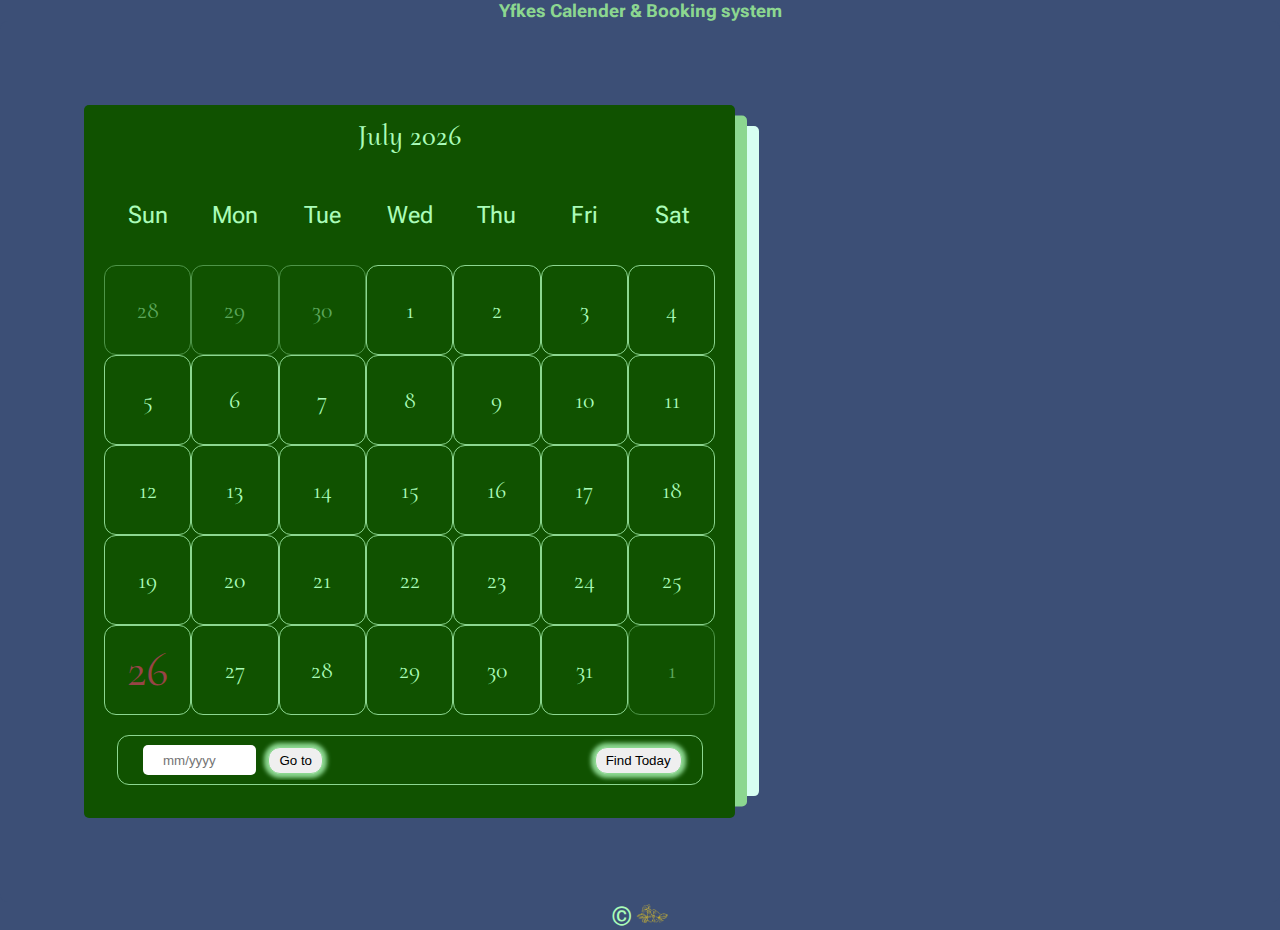
==== index.html @ 63cdee23 "calendar with pages" ====
<!DOCTYPE html>
<html lang="en">
  <head>
    <meta charset="UTF-8" />
    <meta http-equiv="X-UA-Compatible" content="IE=edge,chrome=1" />
    <meta name="viewport" content="width=device-width,initial-scale=1.0" />
    <meta name="description" content="SEO info" />
    <link rel="preconnect" href="https://fonts.googleapis.com" />
    <link rel="preconnect" href="https://fonts.gstatic.com" crossorigin />
    <link href="https://fonts.googleapis.com/css2?family=Cormorant+Upright:wght@300&family=Roboto+Flex:opsz,wght@8..144,200&display=swap" rel="stylesheet" />
    <link rel="stylesheet" href="/assests/workings/style.css" />
    <link rel="stylesheet" href="https://cdnjs.cloudflare.com/ajax/libs/font-awesome/6.4.0/css/all.min.css" integrity="sha512-iecdLmaskl7CVkqkXNQ/ZH/XLlvWZOJyj7Yy7tcenmpD1ypASozpmT/E0iPtmFIB46ZmdtAc9eNBvH0H/ZpiBw==" crossorigin="anonymous" referrerpolicy="no-referrer" />
    <title>Yfkes calendar & booking system</title>
  </head>
  <body>
    <header>
      <h1>Yfkes Calender & Booking system</h1>
    </header>
    <div class="container">
      <div class="left">
        <div class="calendar">
          <div class="month">
            <i class="fa fa-angle-left prev"></i>
            <div class="date"></div>
            <i class="fa fa-angle-right next"></i>
          </div>
          <div class="weekdays">
            <div class="weekday">Sun</div>
            <div class="weekday">Mon</div>
            <div class="weekday">Tue</div>
            <div class="weekday">Wed</div>
            <div class="weekday">Thu</div>
            <div class="weekday">Fri</div>
            <div class="weekday">Sat</div>
          </div>
          <div class="days">
            <!-- We will populate from js -->
          </div>
          <div class="goto-day">
            <div class="goto">
              <input type="text" class="date-input" placeholder="mm/yyyy" />
              <button class="cal-goto-btn goto-btn">Go to</button>
            </div>
            <button class="cal-goto-btn today-btn">Find Today</button>
          </div>
        </div>
      </div>
    </div>
    <footer>
      <p>
        &copy;
        <img class="footer-img" src="/assests/images/rose_simplified_yellow_100.png" alt="Yfkes logo" />
        <script src="/assests/workings/scripts.js"></script>
      </p>
    </footer>
  </body>
</html>
---- assests/workings/style.css ----
:root {
  /*colours */
  --mint-green: #d7fff1ff;
  --light-green: #aafcb8ff;
  --light-green-2: #8cd790ff;
  --cambridge-blue: #77af9cff;
  --castleton-green: #285943ff;
  --cordovan: #984447ff;
  --french-gray: #b9c0daff;
  --sunglow: #ffd23fff;
  --yinmn-blue: #3c4f76ff;
  --cal-poly-green: #105200ff;

  /* End of colours */

  /* Site Colour scheme */
  --clr-darkest: var(--castleton-green);
  --clr-darker: var(--cal-poly-green);
  --clr-dark: var(--yinmn-blue);
  --clr-main: var(--cambridge-blue);
  --clr-light: var(--light-green-2);
  --clr-lighter: var(--light-green);
  --clr-lightest: var(--mint-green);
  --clr-highlight: var(--sunglow);
  --clr-shadow: var(--french-gray);
  --clr-contrast: var(--cordovan);
  /* End of Site Colour scheme */

  /* Site fonts & Sizes */

  --fnt-number: 'Cormorant Upright', serif;
  --fnt-text: 'Roboto Flex', sans-serif;
  font-size: 24px;
  font-family: var(--fnt-text);

  /* End of Site fonts & Sizes */
}

* {
  margin: 0;
  padding: 0;
  box-sizing: border-box;
}

html {
  background-color: var(--clr-darkest);
  color: var(--clr-lighter);
}

body {
  min-height: 50vh;
  display: flex;
  flex-direction: column;
  align-items: center;
  justify-content: center;
  background-color: var(--clr-dark);
}

h1 {
  font-family: var(--fnt-text);
  color: var(--clr-light);
  font-size: 0.75rem;
}

.container {
  position: relative;
  width: 100%;
  min-height: 850px;
  margin: 0 auto;
  padding: 5%;
  color: var(--clr-lighter);
  display: flex;
  border-radius: 08px;
  background-color: var(--clr-dark);
}

.left {
  width: 60%;
  padding: 20px;
}

.calendar {
  position: relative;
  width: 100%;
  height: 100%;
  display: flex;
  flex-direction: column;
  flex-wrap: wrap;
  justify-content: space-between;
  color: var(--clr-lighter);
  border-radius: 5px;
  background-color: var(--clr-darker);
}

.calendar::before,
.calendar::after {
  content: '';
  position: absolute;
  top: 50%;
  left: 100%;
  width: 12px;
  height: 97%;
  border-radius: 0 5px 5px 0;
  background-color: var(--clr-light);
  transform: translateY(-50%);
}

.calendar::before {
  content: '';
  height: 94%;
  left: calc(100% + 12px);
  background-color: var(--clr-lightest);
}

.calendar .month {
  width: 100%;
  height: 15px;
  display: flex;
  align-items: center;
  justify-content: space-between;
  padding: 30px 50px;
  font-size: 1.2rem;
  font-weight: 500;
  text-transform: capitalize;
  font-family: var(--fnt-number);
}

.calendar .month .prev,
.calendar .month .next {
  cursor: pointer;
}
.calendar .month .prev:hover,
.calendar .month .next:hover {
  color: var(--clr-highlight);
}

.footer-img {
  height: 20px;
  /* width: 100px; */
  border-radius: 50%;
  border: var(--clr-highlight);
}

.calendar .weekdays {
  width: 100%;
  height: 100px;
  display: flex;
  align-items: center;
  justify-content: space-between;
  padding: 0 20px;
  font-family: var(--fnt-text);
  font-size: 1rem;
  font-weight: 450;
}

.calendar .weekdays .weekday {
  width: 14.28%;
  height: 100%;
  display: flex;
  align-items: center;
  justify-content: center;
}

.calendar .days {
  width: 100%;
  display: flex;
  flex-wrap: wrap;
  justify-content: space-between;
  padding: 0 20px;
  font-size: 1rem;
  font-weight: 400;
  margin-bottom: 20px;
}

.calendar .days .day {
  width: 14.28%;
  font-family: var(--fnt-number);
  height: 90px;
  display: flex;
  align-items: center;
  justify-content: center;
  cursor: pointer;
  color: var(--clr-lighter);
  border: 1px solid var(--clr-light);
  border-radius: 12px;
  column-gap: 6px;
}

.calendar .day:not(.prev-date, .next-date, .not-working):hover {
  color: var(--clr-main);
  background-color: var(--clr-contrast);
}

.calendar .days .prev-date,
.calendar .days .next-date,
.calendar .days .not-working {
  opacity: 50%;
  cursor: not-allowed;
}

.calendar .days .active {
  position: relative;
  font-size: 1.5rem;
  background-color: var(--clr-lightest);
  color: var(--clr-darkest);
}

.calendar .days .active::before {
  content: '';
  position: absolute;
  top: 0;
  left: 0;
  width: 100%;
  height: 100%;
  box-shadow: 0 0 10px 8px var(--clr-contrast);
}

.calendar .days .today {
  font-size: 2rem;
  color: var(--clr-contrast);
}

.calendar .days .event {
  position: relative;
  font-size: 1.6rem;
  box-shadow: 0 0 10px 4px var(--clr-lightest);
}
.calendar .days .event::after {
  content: '';
  position: absolute;
  bottom: 10%;
  left: 50%;
  width: 75%;
  height: 6px;
  border-radius: 30px;
  transform: translateX(-50%);
  background-color: var(--clr-highlight);
}

.calendar .event:hover::after {
  background-color: var(--clr-highlight);
}

.calendar.active.event::after {
  background-color: var(--clr-highlight);
  bottom: 20%;
}
.calendar .active:hover::after {
  background-color: var(--clr-highlight);
  bottom: 20%;
}
.calendar .active .event {
  padding-bottom: 10%;
}

.calendar .goto-day {
  width: 90%;
  height: 50px;
  display: flex;
  align-items: center;
  justify-content: space-between;
  gap: 5px;
  padding: 0 20px;
  margin: 0 5% 5% 5%;
  color: var(--clr-dark);
  border: 1px solid var(--clr-light);
  border-radius: 12px;
}

.calendar .goto-day .goto {
  display: flex;
  align-items: center;
  border-radius: 5px;
  gap: 0.5rem;
  overflow: hidden;
  padding: 1%;
}
.date-input {
  width: 40%;
  height: 30px;
  outline: none;
  border: none;
  border-radius: 5px;
  padding: 10px 20px;
  color: var(--clr-darkest);
}

.cal-goto-btn {
  padding: 5px 10px;
  border: 1px solid var(--clr-light);
  border-radius: 12px;
  box-shadow: 0 0 4px 4px var(--clr-light);
  cursor: pointer;
}
.calendar .cal-goto-btn:hover {
  background-color: var(--clr-light);
  color: var(--clr-darkest);
}
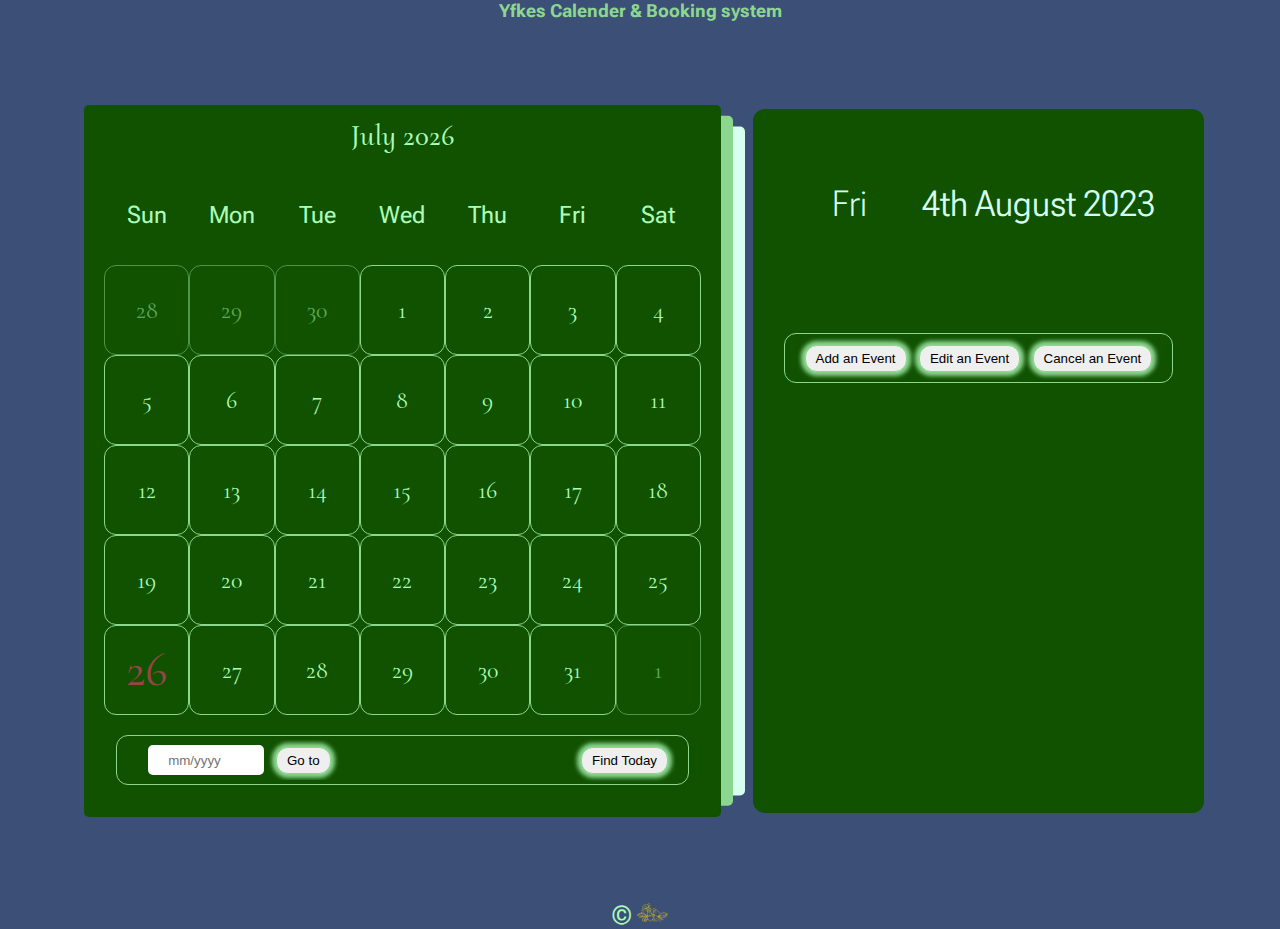
==== commit c7791cbd: "add in events" ====
--- a/index.html
+++ b/index.html
@@ -45,6 +45,100 @@
           </div>
         </div>
       </div>
+      <div class="right">
+        <div class="event-summary">
+          <div class="today-date">
+          <div class="event-day">Fri</div>
+          <div class="event-date">4th August 2023</div>
+        </div>
+        <div class="events">
+          <!-- We will add events through js -->
+          <!-- <div class="event">
+            <div class="title">
+              <i class="fas fa-circle"></i>
+              <h3 class="event-title">Event 1</h3>
+            </div>
+            <div class="event-time">09:00AM - 10:00AM</div>
+          </div>
+          <div class="event">
+            <div class="title">
+              <i class="fas fa-circle"></i>
+              <h3 class="event-title">Event 2</h3>
+            </div>
+            <div class="event-time">10:00AM - 12:00PM</div>
+          </div>
+          <div class="event">
+            <div class="title">
+              <i class="fas fa-circle"></i>
+              <h3 class="event-title">Event 3</h3>
+            </div>
+            <div class="event-time">02:00PM - 04:00PM</div>
+          </div>
+          <div class="event">
+            <div class="title">
+              <i class="fas fa-circle"></i>
+              <h3 class="event-title">Event 4</h3>
+            </div>
+            <div class="event-time">04:30PM - 17:00PM</div>
+          </div> -->
+        </div>
+        
+        <div class="add-event-wrapper closee">
+          <div class="add-event-header">
+            <div class="title">Add an Event</div>
+              <i class="fas fa-times close"></i>
+          </div>
+          <div class="add-event-body">
+              <div class="add-event-input">
+                <div class="choices">
+                <fieldset class="place">
+                  <legend>Where is your session?</legend>
+                  <div class="">
+                    <input type="radio" name="input-event-venue" id="venue" class="event-venue" value="yours" />
+                    <label for="yours">Your Place</label>
+                  </div>
+                  <div class="">
+                          <input type="radio" name="input-event-venue" id="venue" class="event-venue" value="mine" />
+                      <label for="mine">My Place</label>
+                  </div>
+                   <div class="">
+                       <input type="radio" name="input-event-venue" id="venue" class="event-venue" value="online" />
+                      <label for="online">Online</label>
+                   </div>
+                  </fieldset>
+                  <fieldset class="type">
+                  <legend>What type of session?
+                    <div class="">
+                      <input type="radio" name="input-event-type" id="group" class="event-type" value="group" />
+                      <label for="group">Group</label>
+                      </div>
+                      <div class="">
+                      <input type="radio" name="input-event-type" id="individual" class="event-type" value="individual" />
+                      <label for="individual">Individual</label>
+                    </div>
+                  </fieldset>
+                </div>
+                <input type="text" name="input-event-name" id="input-event-name" class="event-name" placeholder="Attendee" />
+                <div class="times">
+                   <input type="text" name="input-event-from" id="input-event-from" class="event-time" placeholder="Time From" />
+                  <input type="text" name="input-event-to" id="input-event-to" class="event-time" placeholder="Time to" />
+                </div>
+              </div>
+          </div>
+          <div class="add-event-footer">
+            <button class="cal-goto-btn add-event-bye">Save Event</button>
+          </div>
+        </div>
+        <div class="events-footer goto-day">
+          <button class="cal-goto-btn add-event-btn">Add an Event
+          </button>
+          <button class="cal-goto-btn edit-event-btn">Edit an Event
+          </button>
+          <button class="cal-goto-btn close-event-btn">Cancel an Event
+          </button>
+        </div>
+        </div>
+      </div>
     </div>
     <footer>
       <p>
--- a/assests/workings/style.css
+++ b/assests/workings/style.css
@@ -79,6 +79,43 @@
   padding: 20px;
 }
 
+.right {
+  position: relative;
+  width: 40%;
+  min-height: 100%;
+  padding: 20px 9px;
+  background-color: var(--clr-darker);
+  border-radius: 12px;
+  margin: 1rem 0.5rem;
+}
+
+.right .today-date {
+  width: 100%;
+  height: 50px;
+  display: flex;
+  flex-wrap: wrap;
+  gap: 10px;
+  align-items: center;
+  justify-content: space-between;
+  padding: 0 40px;
+  padding-left: 70px;
+  margin-top: 50px;
+  margin-bottom: 20px;
+  text-transform: capitalize;
+}
+
+.today-date .event-day {
+  font-size: 1.5rem;
+  font-weight: 300;
+  color: var(--clr-lightest);
+}
+
+.today-date .event-date {
+  font-size: 1.5rem;
+  font-weight: 400;
+  color: var(--clr-lightest);
+}
+
 .calendar {
   position: relative;
   width: 100%;
@@ -253,7 +290,7 @@
   padding-bottom: 10%;
 }
 
-.calendar .goto-day {
+.goto-day {
   width: 90%;
   height: 50px;
   display: flex;
@@ -267,7 +304,7 @@
   border-radius: 12px;
 }
 
-.calendar .goto-day .goto {
+.goto-day .goto {
   display: flex;
   align-items: center;
   border-radius: 5px;
@@ -296,3 +333,213 @@
   background-color: var(--clr-light);
   color: var(--clr-darkest);
 }
+
+.right .events {
+  width: 100%;
+  height: 100%;
+  max-height: 600px;
+  overflow-x: hidden;
+  overflow-y: auto;
+  display: flex;
+  flex-direction: column;
+  padding: 4px;
+  margin: 2rem 0;
+}
+
+.right .events .event {
+  position: relative;
+  width: 95%;
+  min-height: 70px;
+  display: flex;
+  align-items: center;
+  justify-content: center;
+  flex-direction: column;
+  gap: 5px;
+  padding: 0 20px;
+  padding-left: 50px;
+  color: var(lighter);
+  background: linear-gradient(90deg, var(--clr-darkest), #000000);
+}
+
+.events .event:nth-child(even) {
+  background: transparent;
+}
+
+.events .event:hover {
+  background: linear-gradient(90deg, var(--clr-lighter, transparent));
+}
+.events .event .title .event-title {
+  font-size: 1rem;
+  font-weight: 300;
+  margin-left: 20px;
+}
+.events .event .title {
+  display: flex;
+  align-items: center;
+  pointer-events: none;
+}
+
+.event .title i {
+  color: var(--clr-lightest);
+  font-size: 0.5rem;
+}
+
+.events .event:hover .title i,
+.events .event:hover .event-time {
+  color: #ffd23fff;
+}
+
+.events .event .event-time {
+  font-size: 0.8rem;
+  font-weight: 400;
+  color: var(--clr-lightest);
+  margin-left: 15 px;
+  pointer-events: none;
+}
+
+.event::after {
+  content: '&#100031';
+  position: absolute;
+  top: 50%;
+  right: 0;
+  font-size: 3rem;
+  display: none;
+  align-items: center;
+  justify-content: center;
+  opacity: 0.3;
+  color: var(--clr-lightest);
+  transform: translateY(-50%);
+}
+
+.event:hover::after {
+  display: flex;
+}
+
+.add-event-wrapper {
+  position: absolute;
+  bottom: 100px;
+  left: 50%;
+  width: 90%;
+  max-height: 0;
+  overflow: hidden;
+  border-radius: 12px;
+  background-color: var(--clr-dark);
+  transform: translateX(-50%);
+  transition: max-height 0.5s;
+  color: var(--clr-highlight);
+}
+.add-event-wrapper.active {
+  max-height: 300px;
+}
+
+.add-event-header {
+  width: 100%;
+  height: 50px;
+  display: flex;
+  align-items: center;
+  justify-content: space-between;
+  padding: 0 20px;
+  border-bottom: 1px solid var(--clr-dark);
+}
+
+.add-event-header .close {
+  font-size: 1.5rem;
+  cursor: pointer;
+}
+
+.add-event-header .close:hover {
+  color: var(--clr-lightest);
+}
+
+fieldset {
+  font-size: 0.6rem;
+  align-items: flex-start;
+  border: none;
+  margin: 2%;
+}
+
+.choices {
+  display: flex;
+}
+
+.times {
+  column-gap: 0.45rem;
+  flex-direction: column;
+}
+
+input {
+  margin-left: 0.25rem;
+}
+
+.event-name,
+.event-time {
+  font-size: 0.8rem;
+  color: var(--clr-highlight);
+  background: transparent;
+  font-family: var(--fnt-number);
+  margin: 10px 10px;
+}
+
+.event-time {
+  width: 35%;
+  column-gap: 10px;
+}
+
+.add-event-body {
+  width: 100%;
+  height: 100%;
+  display: flex;
+  flex-direction: column;
+  gap: 5px;
+  /* padding: 20px; */
+}
+/* 
+.add-event-body .add-event-input {
+  width: 100%;
+  height: 40px;
+  display: flex;
+  align-items: center;
+  justify-content: space-between;
+  gap: 10px;
+} */
+
+.add-event-body .add-event-input input {
+  /* width: 100%; */
+  height: 100%;
+  outline: none;
+  border-radius: 10%;
+  border: 1px solid var(--cal-poly-green);
+  padding: 0 10px;
+  /* font-size: 1rem;
+  font-weight: 400; */
+  color: var(--clr-lightest);
+}
+
+.add-event-body .add-event-input input::placeholder {
+  color: var(--clr-highlight);
+}
+
+.add-event-body .add-event-input input:focus {
+  border-color: var(--clr-highlight);
+}
+
+.add-event-body .add-event-input input:focus::placeholder {
+  color: var(--clr-lightest);
+}
+
+.add-event-footer {
+  display: flex;
+  align-items: center;
+  justify-content: right;
+  padding: 0.5rem;
+}
+
+.add-event-bye {
+  box-shadow: 0 0 4px 4px var(--clr-highlight);
+  border: 1px solid var(--clr-highlight);
+}
+
+.add-event-bye:hover {
+  background-color: var(--clr-highlight);
+  color: var(--clr-darkest);
+}
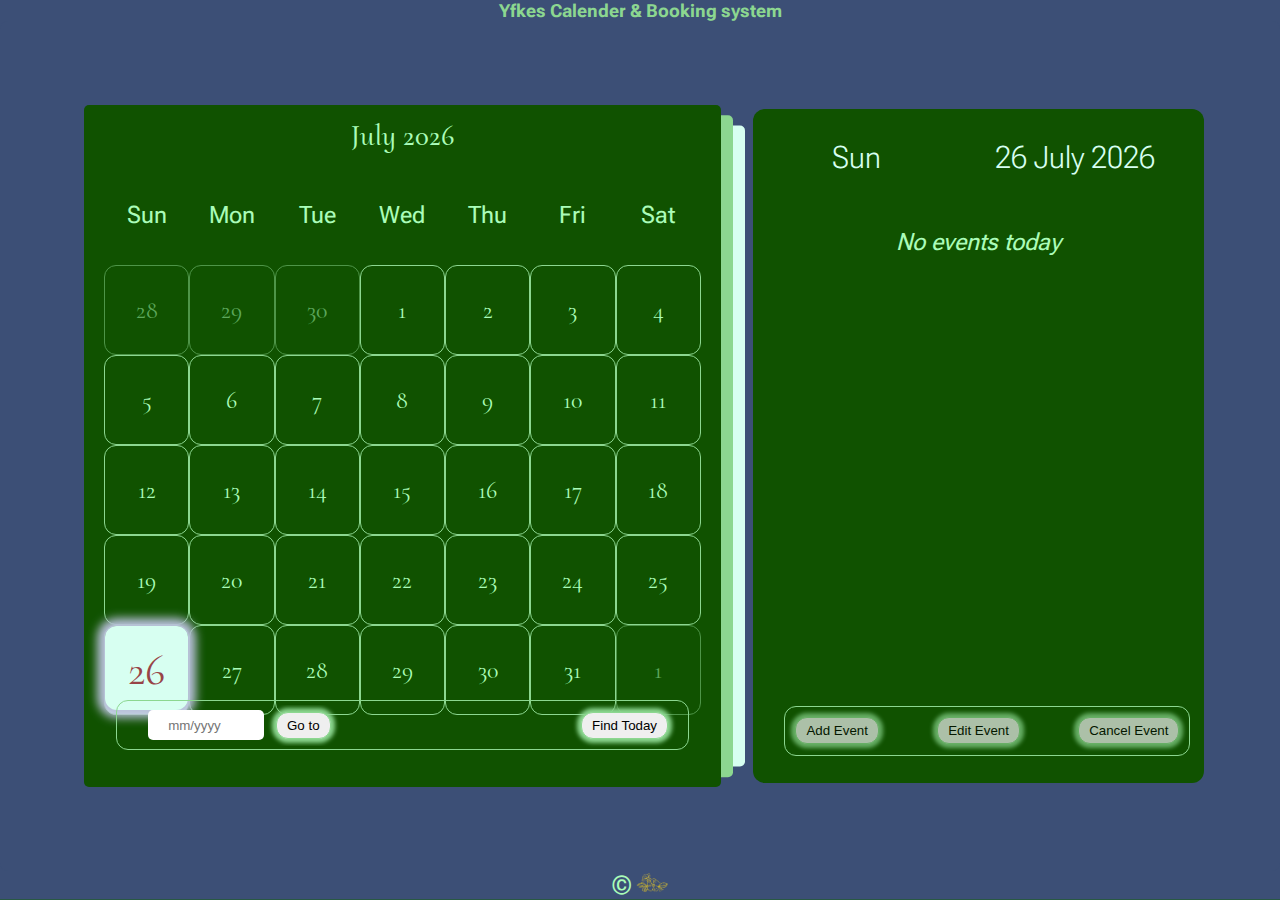
==== commit c0093e8f: "display events on page" ====
--- a/index.html
+++ b/index.html
@@ -48,42 +48,15 @@
       <div class="right">
         <div class="event-summary">
           <div class="today-date">
-          <div class="event-day">Fri</div>
-          <div class="event-date">4th August 2023</div>
+          <div class="event-day"></div>
+          <div class="event-date"></div>
         </div>
         <div class="events">
           <!-- We will add events through js -->
-          <!-- <div class="event">
-            <div class="title">
-              <i class="fas fa-circle"></i>
-              <h3 class="event-title">Event 1</h3>
-            </div>
-            <div class="event-time">09:00AM - 10:00AM</div>
-          </div>
-          <div class="event">
-            <div class="title">
-              <i class="fas fa-circle"></i>
-              <h3 class="event-title">Event 2</h3>
-            </div>
-            <div class="event-time">10:00AM - 12:00PM</div>
-          </div>
-          <div class="event">
-            <div class="title">
-              <i class="fas fa-circle"></i>
-              <h3 class="event-title">Event 3</h3>
-            </div>
-            <div class="event-time">02:00PM - 04:00PM</div>
-          </div>
-          <div class="event">
-            <div class="title">
-              <i class="fas fa-circle"></i>
-              <h3 class="event-title">Event 4</h3>
-            </div>
-            <div class="event-time">04:30PM - 17:00PM</div>
-          </div> -->
+          
         </div>
         
-        <div class="add-event-wrapper closee">
+        <div class="add-event-wrapper">
           <div class="add-event-header">
             <div class="title">Add an Event</div>
               <i class="fas fa-times close"></i>
@@ -93,10 +66,10 @@
                 <div class="choices">
                 <fieldset class="place">
                   <legend>Where is your session?</legend>
-                  <div class="">
+                  <!-- <div class="">
                     <input type="radio" name="input-event-venue" id="venue" class="event-venue" value="yours" />
                     <label for="yours">Your Place</label>
-                  </div>
+                  </div> -->
                   <div class="">
                           <input type="radio" name="input-event-venue" id="venue" class="event-venue" value="mine" />
                       <label for="mine">My Place</label>
@@ -130,11 +103,11 @@
           </div>
         </div>
         <div class="events-footer goto-day">
-          <button class="cal-goto-btn add-event-btn">Add an Event
+          <button class="cal-goto-btn add-event-btn">Add Event
           </button>
-          <button class="cal-goto-btn edit-event-btn">Edit an Event
+          <button class="cal-goto-btn edit-event-btn">Edit Event
           </button>
-          <button class="cal-goto-btn close-event-btn">Cancel an Event
+          <button class="cal-goto-btn close-event-btn">Cancel Event
           </button>
         </div>
         </div>
--- a/assests/workings/style.css
+++ b/assests/workings/style.css
@@ -91,7 +91,8 @@
 
 .right .today-date {
   width: 100%;
-  height: 50px;
+  /* height: 50px; */
+  font-size: 1.2rem;
   display: flex;
   flex-wrap: wrap;
   gap: 10px;
@@ -99,20 +100,15 @@
   justify-content: space-between;
   padding: 0 40px;
   padding-left: 70px;
-  margin-top: 50px;
+  margin-top: 10px;
   margin-bottom: 20px;
   text-transform: capitalize;
 }
 
-.today-date .event-day {
-  font-size: 1.5rem;
+.today-date .event-day,
+.today-date .event-date {
+  font-size: 1.3rem;
   font-weight: 300;
-  color: var(--clr-lightest);
-}
-
-.today-date .event-date {
-  font-size: 1.5rem;
-  font-weight: 400;
   color: var(--clr-lightest);
 }
 
@@ -123,7 +119,7 @@
   display: flex;
   flex-direction: column;
   flex-wrap: wrap;
-  justify-content: space-between;
+  /* justify-content: space-between; */
   color: var(--clr-lighter);
   border-radius: 5px;
   background-color: var(--clr-darker);
@@ -248,24 +244,27 @@
   top: 0;
   left: 0;
   width: 100%;
-  height: 100%;
-  box-shadow: 0 0 10px 8px var(--clr-contrast);
+  height: 95%;
+  margin-bottom: 15%;
+  border-radius: 12px;
+  box-shadow: 0 0 10px 8px var(--clr-shadow);
+  font-size: 1.7rem;
 }
 
 .calendar .days .today {
-  font-size: 2rem;
+  font-size: 1.8rem;
   color: var(--clr-contrast);
 }
 
 .calendar .days .event {
   position: relative;
-  font-size: 1.6rem;
+  font-size: 1.3rem;
   box-shadow: 0 0 10px 4px var(--clr-lightest);
 }
 .calendar .days .event::after {
   content: '';
   position: absolute;
-  bottom: 10%;
+  top: 25%;
   left: 50%;
   width: 75%;
   height: 6px;
@@ -291,6 +290,8 @@
 }
 
 .goto-day {
+  position: absolute;
+  bottom: 0.2rem;
   width: 90%;
   height: 50px;
   display: flex;
@@ -397,7 +398,7 @@
   pointer-events: none;
 }
 
-.event::after {
+.events .event::after {
   content: '&#100031';
   position: absolute;
   top: 50%;
@@ -415,6 +416,18 @@
   display: flex;
 }
 
+.right .events .no-event h3 {
+  width: 100%;
+  height: 100%;
+  display: flex;
+  align-items: center;
+  justify-content: center;
+  /* font-family: var(--fnt-number); */
+  font-size: 1rem;
+  font-style: italic;
+  font-weight: 450;
+  color: var(--clr-lighter);
+}
 .add-event-wrapper {
   position: absolute;
   bottom: 100px;
@@ -543,3 +556,22 @@
   background-color: var(--clr-highlight);
   color: var(--clr-darkest);
 }
+
+.events-footer {
+  position: absolute;
+  bottom: 0.2rem;
+  width: 90%;
+  gap: 10px;
+  justify-content: space-between;
+  padding: 10px;
+}
+
+.events-footer .cal-goto-btn {
+  opacity: 0.7;
+}
+
+.events-footer .add-event-btn:hover,
+.events-footer .edit-event-btn:hover,
+.events-footer .close-event-btn:hover {
+  opacity: 1;
+}
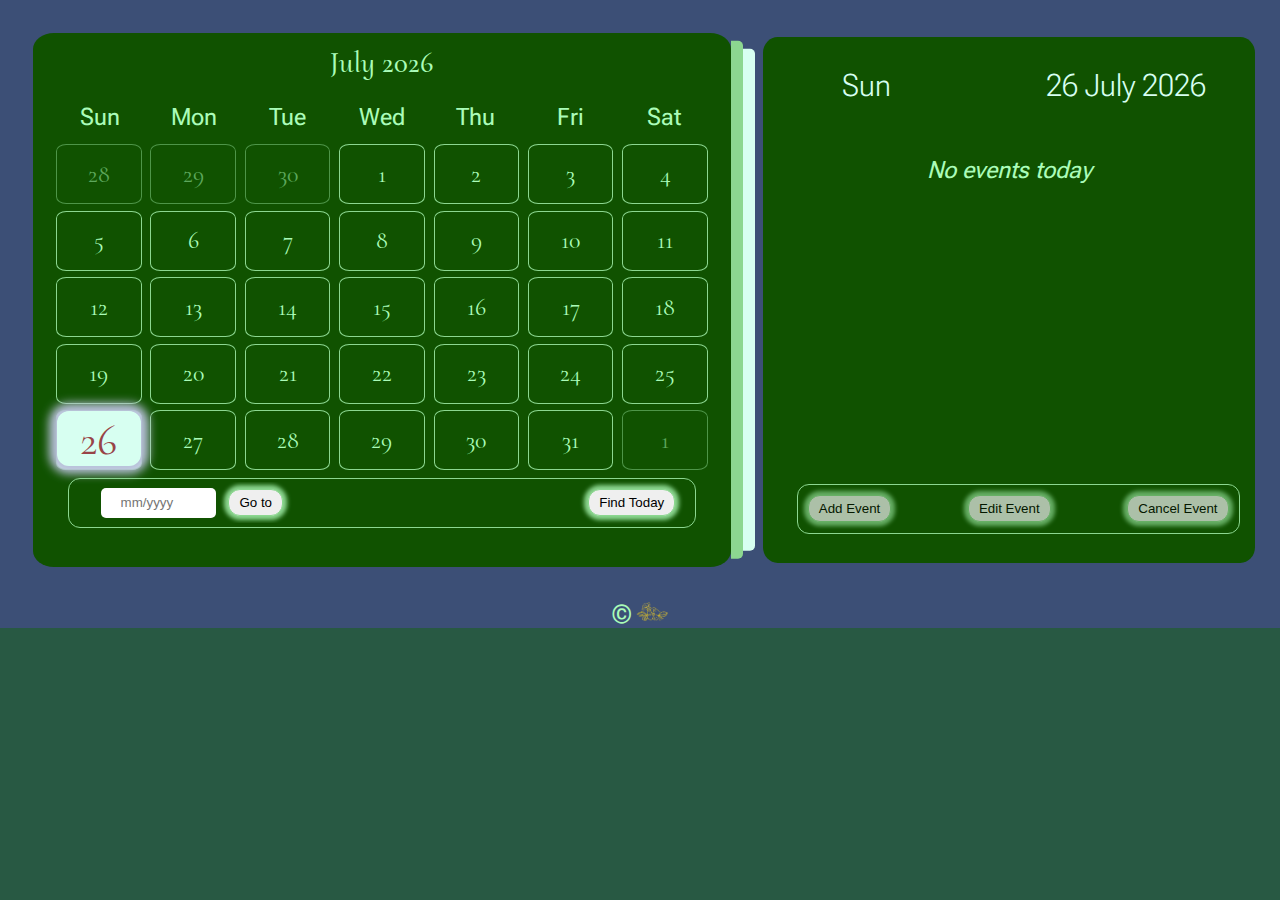
==== commit 4c1c8dd1: "saving and reading input forms" ====
--- a/index.html
+++ b/index.html
@@ -10,12 +10,9 @@
     <link href="https://fonts.googleapis.com/css2?family=Cormorant+Upright:wght@300&family=Roboto+Flex:opsz,wght@8..144,200&display=swap" rel="stylesheet" />
     <link rel="stylesheet" href="/assests/workings/style.css" />
     <link rel="stylesheet" href="https://cdnjs.cloudflare.com/ajax/libs/font-awesome/6.4.0/css/all.min.css" integrity="sha512-iecdLmaskl7CVkqkXNQ/ZH/XLlvWZOJyj7Yy7tcenmpD1ypASozpmT/E0iPtmFIB46ZmdtAc9eNBvH0H/ZpiBw==" crossorigin="anonymous" referrerpolicy="no-referrer" />
-    <title>Yfkes calendar & booking system</title>
+    <title>Calendar & bookings</title>
   </head>
   <body>
-    <header>
-      <h1>Yfkes Calender & Booking system</h1>
-    </header>
     <div class="container">
       <div class="left">
         <div class="calendar">
@@ -58,7 +55,29 @@
         
         <div class="add-event-wrapper">
           <div class="add-event-header">
-            <div class="title">Add an Event</div>
+            <div class="title">Add an Event </div>
+            <!-- <div class="event-date"></div> -->
+            <!-- <fieldset class="status">
+                  <legend>Status
+                    <div class="" >
+                      <input type="radio" hidden name="input-event-status" id="status" class="event-input-radio" value="Unconfirmed" />
+                      <label for="status">Unconfirmed</label>
+                      </div>
+                      <div class="">
+                        <input type="radio" hidden name="input-event-status" id="status" class="event-input-radio" value="Delivered" />
+                      <label for="status">Delivered</label>
+                      </div>
+                      <div class=""">
+                        <input type="radio" hidden name="input-event-status" id="status" class="event-input-radio" value="Paid" />
+                      <label for="status">Paid</label>
+                      </div>
+                      <div class="">
+                        <input type="radio" hidden name="input-event-status" id="status" class="event-input-radio" value="Confirmed" />
+                      <label for="status">Confirmed</label>
+                      </div>
+               
+                   
+                  </fieldset> -->
               <i class="fas fa-times close"></i>
           </div>
           <div class="add-event-body">
@@ -67,31 +86,33 @@
                 <fieldset class="place">
                   <legend>Where is your session?</legend>
                   <!-- <div class="">
-                    <input type="radio" name="input-event-venue" id="venue" class="event-venue" value="yours" />
+                    <input type="radio" name="input-event-venue" id="venue" class="event-input-radio" value="yours" />
                     <label for="yours">Your Place</label>
                   </div> -->
                   <div class="">
-                          <input type="radio" name="input-event-venue" id="venue" class="event-venue" value="mine" />
+                          <input type="radio" name="input-event-venue" id="venue" class="event-input-radio" value="H" />
                       <label for="mine">My Place</label>
                   </div>
                    <div class="">
-                       <input type="radio" name="input-event-venue" id="venue" class="event-venue" value="online" />
+                       <input type="radio" name="input-event-venue" id="venue" class="event-input-radio" value="O" />
                       <label for="online">Online</label>
                    </div>
                   </fieldset>
                   <fieldset class="type">
                   <legend>What type of session?
                     <div class="">
-                      <input type="radio" name="input-event-type" id="group" class="event-type" value="group" />
+                      <input type="radio" name="input-event-type" id="group" class="event-input-radio" value="G" />
                       <label for="group">Group</label>
                       </div>
                       <div class="">
-                      <input type="radio" name="input-event-type" id="individual" class="event-type" value="individual" />
+                      <input type="radio" name="input-event-type" id="individual" class="event-input-radio" value="I"/>
                       <label for="individual">Individual</label>
                     </div>
                   </fieldset>
+
                 </div>
                 <input type="text" name="input-event-name" id="input-event-name" class="event-name" placeholder="Attendee" />
+                <input type="text" name="input-event-name" id="input-event-subject" class="event-name" placeholder="Subject" />
                 <div class="times">
                    <input type="text" name="input-event-from" id="input-event-from" class="event-time" placeholder="Time From" />
                   <input type="text" name="input-event-to" id="input-event-to" class="event-time" placeholder="Time to" />
--- a/assests/workings/style.css
+++ b/assests/workings/style.css
@@ -65,12 +65,12 @@
 .container {
   position: relative;
   width: 100%;
-  min-height: 850px;
+  min-height: 600px;
   margin: 0 auto;
-  padding: 5%;
+  padding: 1%;
   color: var(--clr-lighter);
   display: flex;
-  border-radius: 08px;
+  /* border-radius: 0.2rem; */
   background-color: var(--clr-dark);
 }
 
@@ -85,7 +85,7 @@
   min-height: 100%;
   padding: 20px 9px;
   background-color: var(--clr-darker);
-  border-radius: 12px;
+  border-radius: 3%;
   margin: 1rem 0.5rem;
 }
 
@@ -121,7 +121,7 @@
   flex-wrap: wrap;
   /* justify-content: space-between; */
   color: var(--clr-lighter);
-  border-radius: 5px;
+  border-radius: 3%;
   background-color: var(--clr-darker);
 }
 
@@ -176,7 +176,7 @@
 
 .calendar .weekdays {
   width: 100%;
-  height: 100px;
+  height: 2rem;
   display: flex;
   align-items: center;
   justify-content: space-between;
@@ -206,17 +206,17 @@
 }
 
 .calendar .days .day {
-  width: 14.28%;
+  width: 13%;
   font-family: var(--fnt-number);
-  height: 90px;
+  height: 2.5rem;
   display: flex;
   align-items: center;
   justify-content: center;
   cursor: pointer;
   color: var(--clr-lighter);
   border: 1px solid var(--clr-light);
-  border-radius: 12px;
-  column-gap: 6px;
+  border-radius: 12%;
+  margin: 0.5% 0.5% 0.5% 0.5%;
 }
 
 .calendar .day:not(.prev-date, .next-date, .not-working):hover {
@@ -394,12 +394,12 @@
   font-size: 0.8rem;
   font-weight: 400;
   color: var(--clr-lightest);
-  margin-left: 15 px;
+  margin-left: 15px;
   pointer-events: none;
 }
 
 .events .event::after {
-  content: '&#100031';
+  content: '';
   position: absolute;
   top: 50%;
   right: 0;
@@ -575,3 +575,31 @@
 .events-footer .close-event-btn:hover {
   opacity: 1;
 }
+.events .event-details {
+  display: flex;
+  justify-content: space-between;
+  flex-direction: row;
+}
+
+.event-details .event-time {
+  color: var(--clr-highlight);
+  width: 100%;
+}
+
+.events .event .event-graphic {
+  border-radius: 50%;
+  background-color: var(--clr-lightest);
+  color: var(--clr-darkest);
+  height: 1rem;
+  width: 1.5rem;
+  line-height: 1rem;
+  font-size: 0.5rem;
+  /* align-items: center;
+  justify-content: center; */
+  margin: 0.2rem;
+  text-align: center;
+}
+
+.add-event-wrapper .add-event-header .event-date {
+  font-size: 0.5rem;
+}
